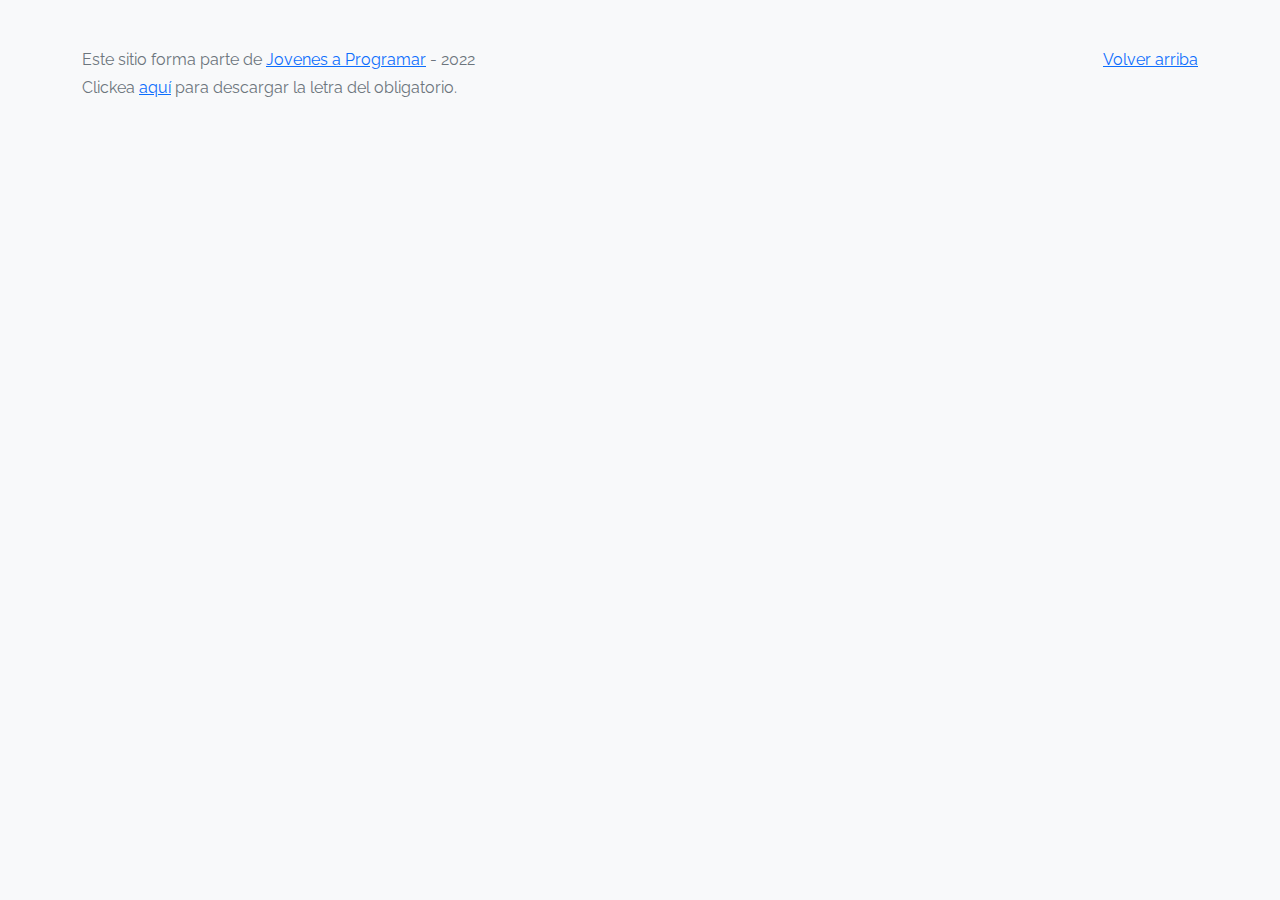
==== index.html @ 0964143f "Ecommerce Jap" ====
<!DOCTYPE html>
<html lang="es">

<head>
  <meta http-equiv="Content-Type" content="text/html; charset=UTF-8">
  <meta name="viewport" content="width=device-width, initial-scale=1, shrink-to-fit=no">
  <title>eMercado - Todo lo que busques está aquí</title>
  
  <link href="https://fonts.googleapis.com/css?family=Raleway:300,300i,400,400i,700,700i,900,900i" rel="stylesheet">
  <link href="css/bootstrap.min.css" rel="stylesheet">
  <link href="css/styles.css" rel="stylesheet">
  <script src="js/login.js" ></script>
  
  <style>
    body {
      background-color: rgb(248, 249, 250);
    }
  </style>
</head>

<body>

  </main>
  <footer class="text-muted">
    <div class="container">
      <p class="float-end">
        <a href="#">Volver arriba</a>
      </p>
      <p>Este sitio forma parte de <a href="https://jovenesaprogramar.edu.uy/" target="_blank">Jovenes a Programar</a> -
        2022</p>
      <p>Clickea <a target="_blank" href="Letra.pdf">aquí</a> para descargar la letra del obligatorio.</p>
    </div>
  </footer>
  <script src="js/login.js"></script>
</body>

</html>
---- css/styles.css ----
.jumbotron,
.card-body,
.container,
.site-header {
  font-family: 'Raleway', serif !important;
}

.jumbotron .display-4 {
  font-weight: bold;
}

nav a {
  text-decoration: none;
}

.bd-placeholder-img {
  font-size: 1.125rem;
  text-anchor: middle;
  -webkit-user-select: none;
  -moz-user-select: none;
  -ms-user-select: none;
  user-select: none;
}

@media (min-width: 768px) {
  .bd-placeholder-img-lg {
    font-size: 3.5rem;
  }
}

.jumbotron {
  height: 50vh;
  padding: 5em inherit;
  margin-bottom: 0;
  background-color: #53C0FB;
  background: url('../img/cover_back.png');
  background-size: cover;
  background-position: center;
  background-repeat: no-repeat;
  color: black;
  font-weight: bold;
}

@media (min-width: 768px) {
  .jumbotron {
    padding-top: 6rem;
    padding-bottom: 6rem;
  }
}

.jumbotron p:last-child {
  margin-bottom: 0;
}

.jumbotron-heading {
  font-weight: 300;
}

.jumbotron .container {
  max-width: 40rem;
  background-color: rgba(255, 255, 255, 0.5);
  border-radius: 10px;
  text-shadow: 1px 1px 2px grey;
}

.jumbotron .lead {
  font-size: 38px;
}

footer {
  padding-top: 3rem;
  padding-bottom: 3rem;
}

footer p {
  margin-bottom: .25rem;
}

.site-header a {
  color: white;
  transition: ease-in-out color .15s;
}

.site-header .dropdown-menu a {
  color: black;
}

.dropzone {
  border: 2px dashed #0087F7;
  border-radius: 5px;
  background: white;
}

.img-fit {
  max-height: 100%;
}

.alert {
  position: fixed;
  top: 80px;
  width: 50%;
  left: 50%;
  transform: translate(-50%, 0);
}

.lds-ring {
  display: inline-block;
  position: relative;
  width: 64px;
  height: 64px;
  top: 50%;
  left: 50%;
}

.cursor-active {
  cursor: pointer;
}

.left {
  float: left;
  padding: 4px;
  background-color: rgba(255, 255, 255, 0.5);
}

.lds-ring div {
  box-sizing: border-box;
  display: block;
  position: absolute;
  width: 51px;
  height: 51px;
  margin: 6px;
  border: 6px solid #fff;
  border-radius: 50%;
  animation: lds-ring 1.2s cubic-bezier(0.5, 0, 0.5, 1) infinite;
  border-color: #fff transparent transparent transparent;
}

.lds-ring div:nth-child(1) {
  animation-delay: -0.45s;
}

.lds-ring div:nth-child(2) {
  animation-delay: -0.3s;
}

.lds-ring div:nth-child(3) {
  animation-delay: -0.15s;
}

@keyframes lds-ring {
  0% {
    transform: rotate(0deg);
  }

  100% {
    transform: rotate(360deg);
  }
}

.signin {
  width: 100%;
  max-width: 330px;
  padding: 15px;
  margin: auto;
}

#spinner-wrapper {
  position: fixed;
  background-color: rgba(0, 0, 0, 0.5);
  width: 100%;
  height: 100%;
  top: 0;
  left: 0;
  z-index: 1021;
  display: none;
}

main {
  min-height: calc(100vh - 210px);
}

a.custom-card,
a.custom-card:hover {
  color: inherit;
  text-decoration: inherit;
}

.checked {
  color: orange;
}

.form{
  align-items: center;
  justify-content: center;
  font-family: Arial, Helvetica, sans-serif;
 }
 
 .formulario, h1, .error{
   text-align: center;
  margin-bottom: 25px;
  font-size: 1rem;
 }

 .img{
    margin-left: 30rem;
    width: 400px;
    display: block;
  }

 .formulario input{
   display: block;
   margin: auto;
   margin-top: 10px;
 }
 .formulario button{
  margin-top: 15px;
   background-color:#026cc4;
   color: white;
   border-color: #53C0FB;
 }
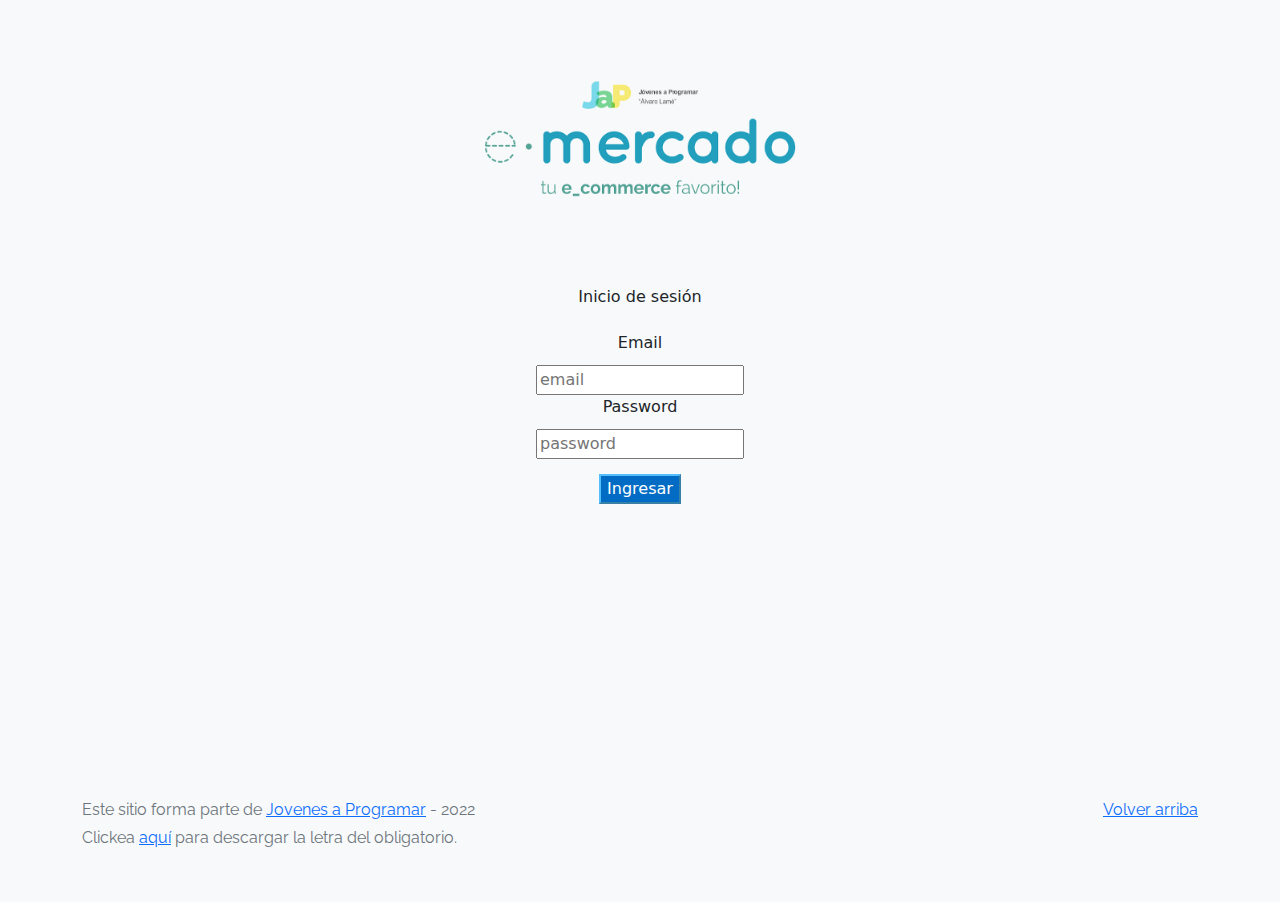
==== commit 04764485: "Entrega1" ====
--- a/index.html
+++ b/index.html
@@ -19,7 +19,29 @@
 </head>
 
 <body>
+  <main class="mt-5">
+    <img class="img" src="img/login.png" alt="user-login"/> 
 
+    <div id="form">
+
+    <div class="formulario">
+
+      <h1>Inicio de sesión</h1>
+
+      <div class="email">
+        <label for="email">Email</label>
+        <input type="text" id="email" placeholder="email" class="control">
+      </div>
+
+      <div class="password">
+        <label for="password">Password</label>
+        <input type="password" id="password" placeholder="password" class="control">
+      </div>
+
+      <button type="button" onclick="acceder()" value="Enviar" >Ingresar</button>
+
+    </div>
+    </div>
   </main>
   <footer class="text-muted">
     <div class="container">
--- a/css/styles.css
+++ b/css/styles.css
@@ -189,10 +189,13 @@
   color: orange;
 }
 
+/*Estilo del login*/
+
 .form{
   align-items: center;
   justify-content: center;
   font-family: Arial, Helvetica, sans-serif;
+  display: flex;
  }
  
  .formulario, h1, .error{
@@ -202,7 +205,7 @@
  }
 
  .img{
-    margin-left: 30rem;
+    margin: 60px auto;
     width: 400px;
     display: block;
   }
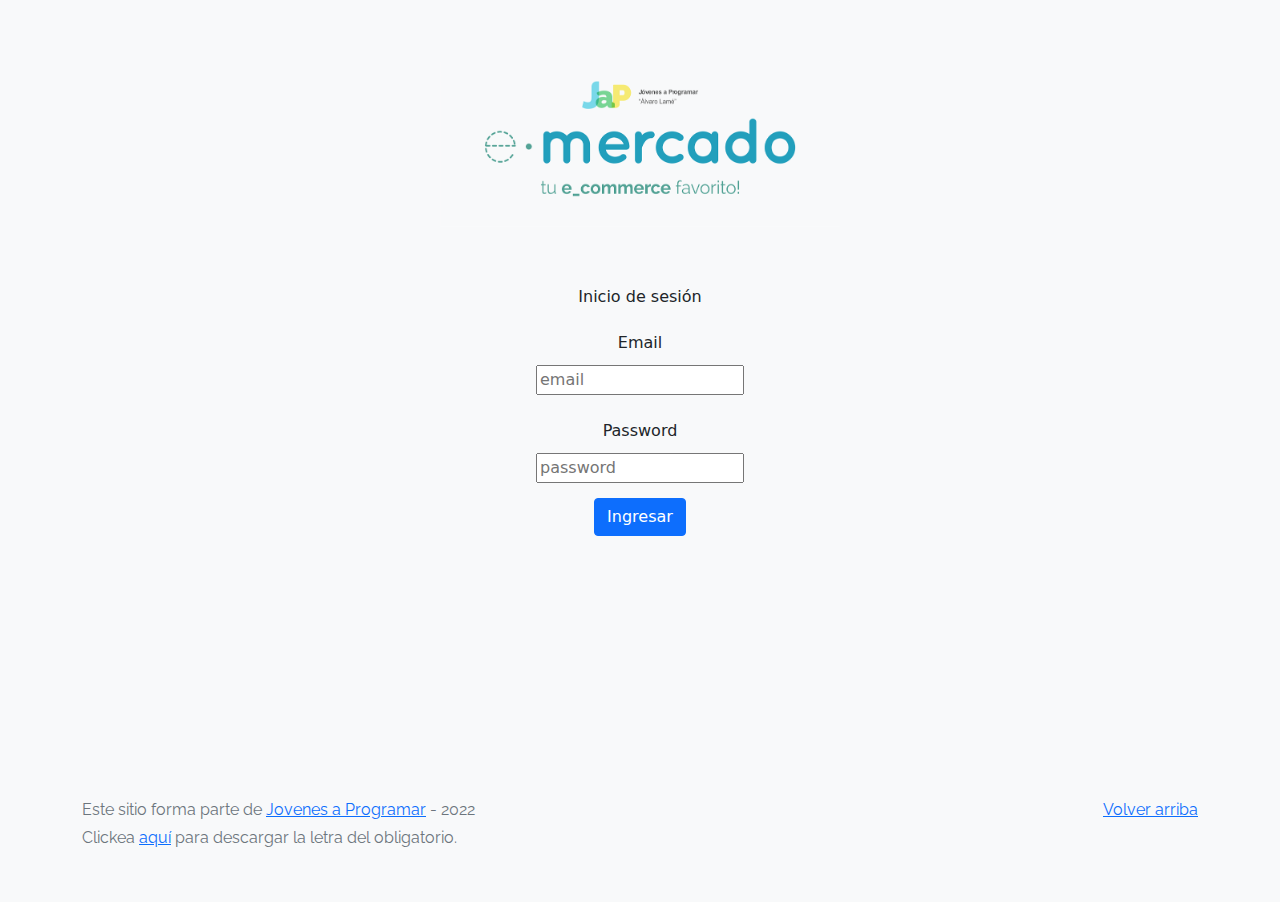
==== commit aa97f632: "Entrega 3" ====
--- a/index.html
+++ b/index.html
@@ -33,12 +33,14 @@
         <input type="text" id="email" placeholder="email" class="control">
       </div>
 
+      <br>
+
       <div class="password">
         <label for="password">Password</label>
         <input type="password" id="password" placeholder="password" class="control">
       </div>
 
-      <button type="button" onclick="acceder()" value="Enviar" >Ingresar</button>
+      <button type="button" class="btn btn-primary" onclick="acceder()" value="Enviar" >Ingresar</button>
 
     </div>
     </div>
@@ -54,6 +56,8 @@
     </div>
   </footer>
   <script src="js/login.js"></script>
+  <script src="js/init.js"></script>
 </body>
 
-</html>+</html>
+
--- a/css/styles.css
+++ b/css/styles.css
@@ -215,9 +215,19 @@
    margin: auto;
    margin-top: 10px;
  }
+
  .formulario button{
   margin-top: 15px;
-   background-color:#026cc4;
-   color: white;
-   border-color: #53C0FB;
- }
+ }
+ /*Fin*/
+
+ /*Estilo de img del producto especifico*/
+.contenedor_img{
+  display: flex;
+  width: 50rem;
+}
+/*Fin*/
+
+.margen{
+  margin-left: 2rem;
+}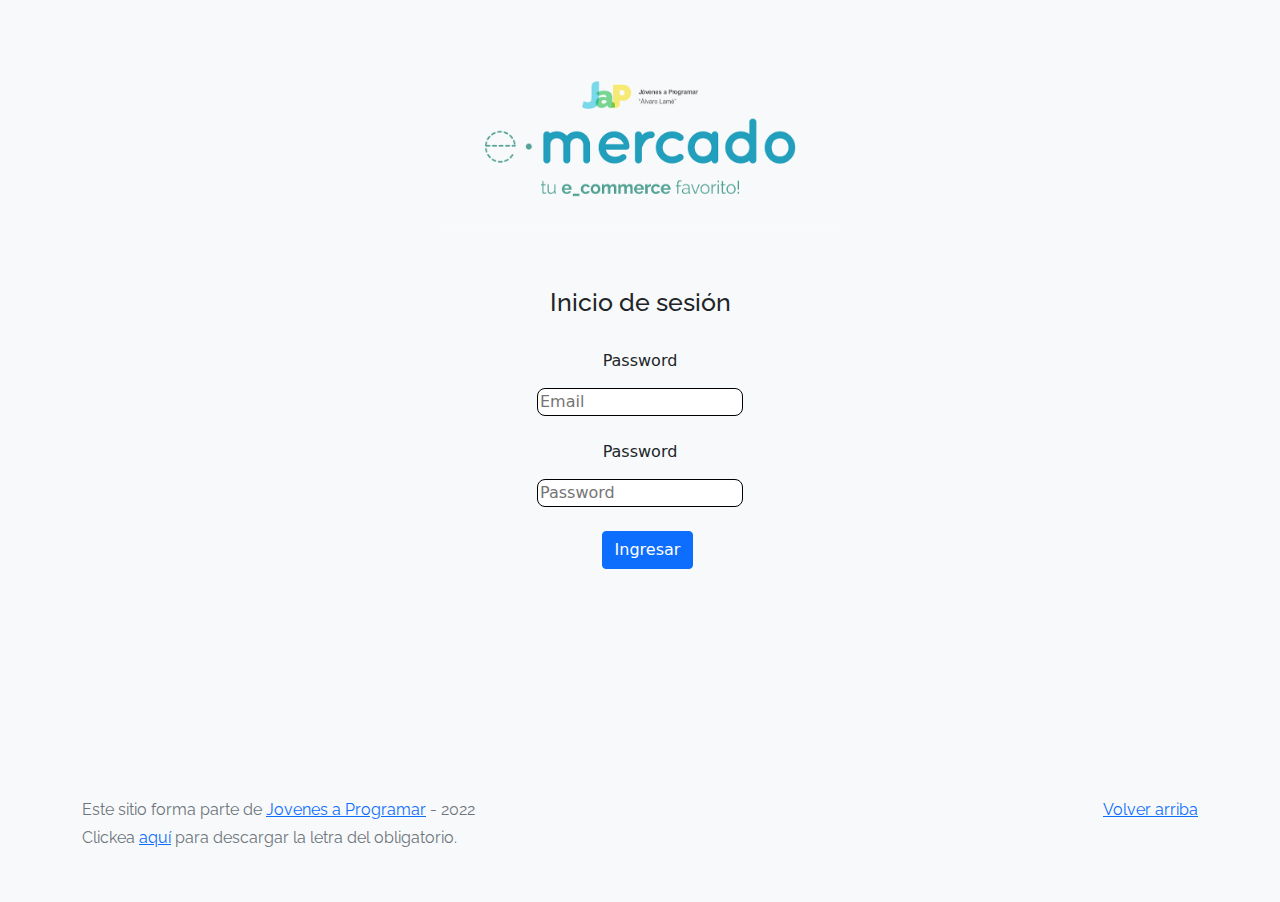
==== commit 02333404: "Entrega4" ====
--- a/index.html
+++ b/index.html
@@ -26,21 +26,25 @@
 
     <div class="formulario">
 
-      <h1>Inicio de sesión</h1>
+      <h1 class="title-login">Inicio de sesión</h1>
+
+      <br>
 
       <div class="email">
-        <label for="email">Email</label>
-        <input type="text" id="email" placeholder="email" class="control">
+        <label for="email" class="log-name">Password</label>
+        <input  type="text" id="email" placeholder="Email">
       </div>
 
       <br>
 
       <div class="password">
-        <label for="password">Password</label>
-        <input type="password" id="password" placeholder="password" class="control">
+        <label for="password" class="log-name">Password</label>
+        <input  type="password" id="password" placeholder="Password">
       </div>
 
-      <button type="button" class="btn btn-primary" onclick="acceder()" value="Enviar" >Ingresar</button>
+      <br>
+
+      <button type="button" class="btn btn-primary btn-log" onclick="acceder()" value="Enviar" >Ingresar</button>
 
     </div>
     </div>
--- a/css/styles.css
+++ b/css/styles.css
@@ -190,18 +190,27 @@
 }
 
 /*Estilo del login*/
-
 .form{
-  align-items: center;
+  background-color: linear-gradient(to bottom right, blue, white);
+}
+
+.form, .log-name{
   justify-content: center;
-  font-family: Arial, Helvetica, sans-serif;
-  display: flex;
+  display: flex;
+  margin-bottom: 15px;
+  font-size: 1rem;
  }
  
- .formulario, h1, .error{
-   text-align: center;
-  margin-bottom: 25px;
-  font-size: 1rem;
+ .btn-log{
+  margin-left: 47%;
+ }
+ 
+ 
+ .title-login{
+  text-align: center;
+  font-size: 25px;
+  font-family: 'Raleway';
+
  }
 
  .img{
@@ -214,20 +223,61 @@
    display: block;
    margin: auto;
    margin-top: 10px;
- }
-
- .formulario button{
-  margin-top: 15px;
- }
+   border-radius: 0.5rem;
+   border: solid 0.1px;
+ }
+
+ .formulario input:focus {
+  outline: 0 none;
+  border-color: rgb(0, 209, 236);
+  box-shadow: 0 1px 1px rgb(12, 133, 180)inset, 0 1px 8px rgb(0, 204, 255);
+}
+
  /*Fin*/
 
  /*Estilo de img del producto especifico*/
-.contenedor_img{
-  display: flex;
-  width: 50rem;
+.contenedor_img {
+  display: flex;
+  width: 80%;
+  gap: 2rem
 }
 /*Fin*/
 
 .margen{
-  margin-left: 2rem;
-}+  margin: 0 2rem;
+}
+
+/*Estilo de la img de prod relacionados*/
+.relatedProd{
+  /* width: 100%; */
+  display: flex;
+  gap: 4rem;
+}
+/*Fin*/
+
+/*Estilo para el producto relacionado*/
+.relProd {
+  padding: 2px;
+  border: #999 solid 1px;
+  border-radius: 0.5rem;
+  box-shadow: 0 5px 5px #666;
+}
+/*Fin*/
+
+/*Estilo para los comentarios*/
+.commentList {
+  display: flex;
+  flex-direction: column;
+  gap: 0.5rem;
+}
+/*Fin*/
+
+/*Estilo para el titulo de cada articulo */
+.title-bg-gradient {
+  font-family: Georgia, 'Times New Roman', Times, serif;
+  background-image: linear-gradient(40deg, #000000, #f8f8f8);
+  color: transparent;
+  background-clip: text;
+  -webkit-background-clip: text;  
+}
+/*Fin*/
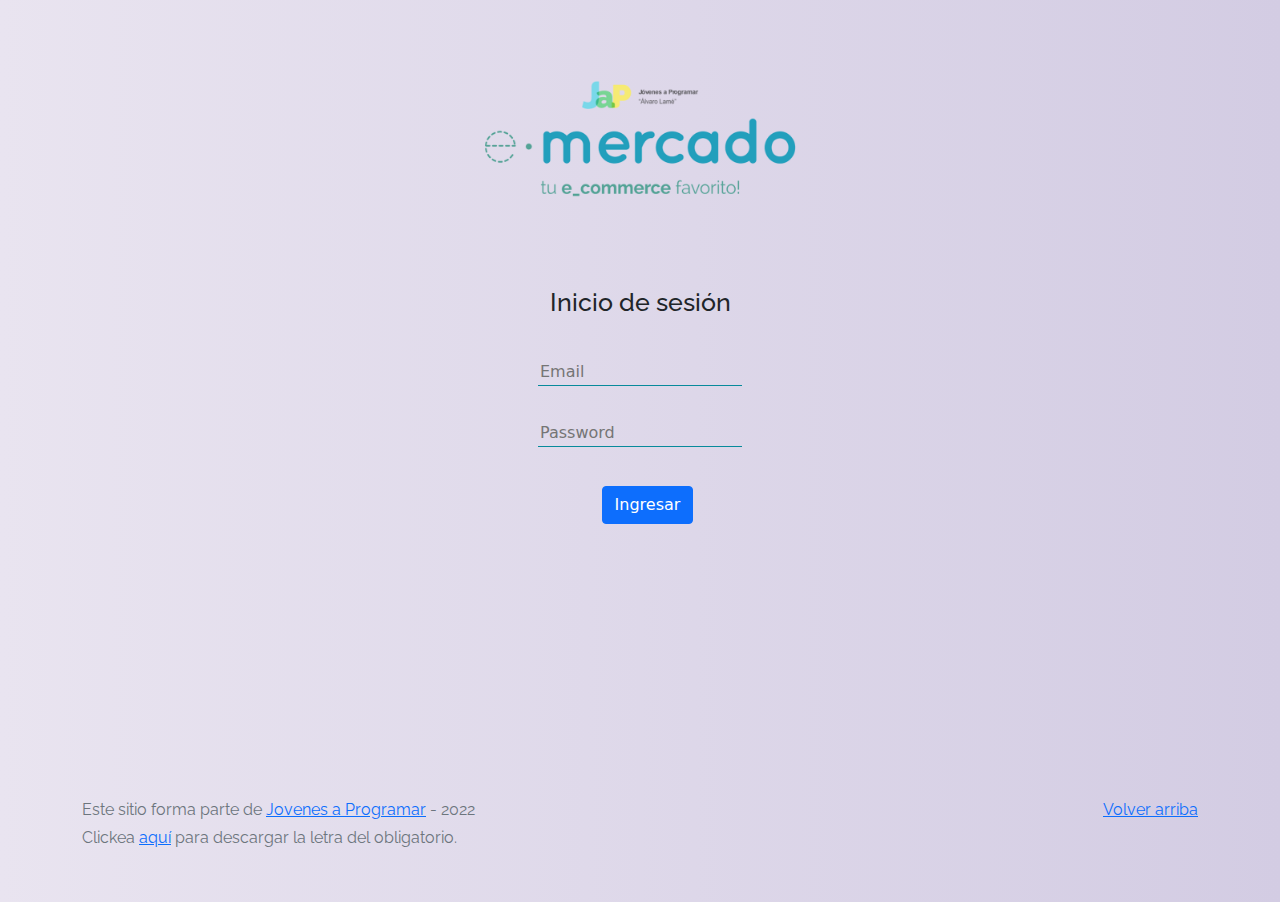
==== commit 2ed43335: "Entrega 6" ====
--- a/index.html
+++ b/index.html
@@ -13,42 +13,42 @@
   
   <style>
     body {
-      background-color: rgb(248, 249, 250);
+      background: #D3CCE3;  /* fallback for old browsers */
+background: -webkit-linear-gradient(to right, #E9E4F0, #cac7d1);  /* Chrome 10-25, Safari 5.1-6 */
+background: linear-gradient(to right, #E9E4F0, #D3CCE3); /* W3C, IE 10+/ Edge, Firefox 16+, Chrome 26+, Opera 12+, Safari 7+ */
+      /* background-color: rgb(248, 249, 250); */
     }
   </style>
 </head>
+<!-- Inicio del login -->
+<body>
+  
+  <main class="mt-5">
+  
+    <img class="img" src="img/login_transparent.png"/> 
 
-<body>
-  <main class="mt-5">
-    <img class="img" src="img/login.png" alt="user-login"/> 
+    <h1 class="title-login">Inicio de sesión</h1>
 
-    <div id="form">
-
-    <div class="formulario">
-
-      <h1 class="title-login">Inicio de sesión</h1>
+    <div id="form" class="formulario">
 
       <br>
 
       <div class="email">
-        <label for="email" class="log-name">Password</label>
         <input  type="text" id="email" placeholder="Email">
       </div>
 
       <br>
 
       <div class="password">
-        <label for="password" class="log-name">Password</label>
         <input  type="password" id="password" placeholder="Password">
       </div>
 
       <br>
 
       <button type="button" class="btn btn-primary btn-log" onclick="acceder()" value="Enviar" >Ingresar</button>
-
-    </div>
-    </div>
+  </div>
   </main>
+     <!-- fin -->
   <footer class="text-muted">
     <div class="container">
       <p class="float-end">
--- a/css/styles.css
+++ b/css/styles.css
@@ -190,11 +190,8 @@
 }
 
 /*Estilo del login*/
+
 .form{
-  background-color: linear-gradient(to bottom right, blue, white);
-}
-
-.form, .log-name{
   justify-content: center;
   display: flex;
   margin-bottom: 15px;
@@ -203,6 +200,7 @@
  
  .btn-log{
   margin-left: 47%;
+  margin-top: 15px;
  }
  
  
@@ -223,20 +221,16 @@
    display: block;
    margin: auto;
    margin-top: 10px;
-   border-radius: 0.5rem;
-   border: solid 0.1px;
- }
-
- .formulario input:focus {
-  outline: 0 none;
-  border-color: rgb(0, 209, 236);
-  box-shadow: 0 1px 1px rgb(12, 133, 180)inset, 0 1px 8px rgb(0, 204, 255);
-}
-
+   border: none;
+   border-bottom: 1px solid rgb(7, 138, 155);
+   outline: 0 none;
+   background-color: transparent;
+ }
  /*Fin*/
 
  /*Estilo de img del producto especifico*/
 .contenedor_img {
+  margin-left: 8rem;
   display: flex;
   width: 80%;
   gap: 2rem
@@ -269,6 +263,7 @@
   display: flex;
   flex-direction: column;
   gap: 0.5rem;
+ 
 }
 /*Fin*/
 
